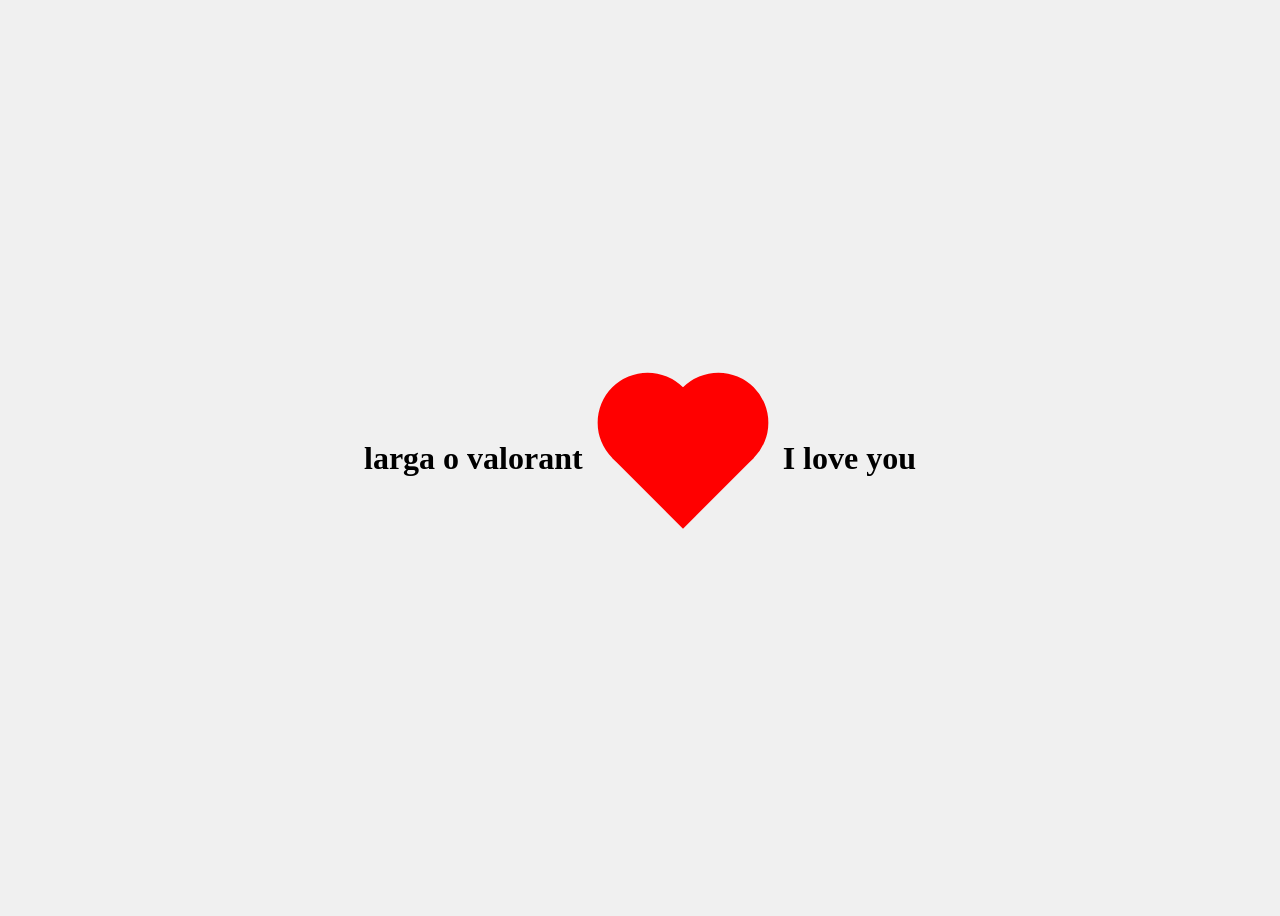
==== kohari/kohari.html @ 977d7405 ".." ====
<!DOCTYPE html>
<html lang="pt-BR">
<head>
    <meta charset="UTF-8">
    <meta name="viewport" content="width=device-width, initial-scale=1.0">
    <title>larga o valorant</title>
    <link rel="stylesheet" href="styles.css">
</head>
<body>
<h1>larga o valorant</h1>

    <div class="coracao"></div>
<h1>I love you</h1>

</body>
</html>
---- kohari/styles.css ----
body {
    display: flex;
    justify-content: center;
    align-items: center;
    height: 100vh;
    background-color: #f0f0f0;
}

.coracao {
    position: relative;
    width: 100px;
    height: 100px;
    background-color: red;
    transform: rotate(-45deg);
    margin: 50px;
}

.coracao::before,
.coracao::after {
    content: "";
    position: absolute;
    width: 100px;
    height: 100px;
    background-color: red;
    border-radius: 50%;
}

.coracao::before {
    top: -50px;
    left: 0;
}

.coracao::after {
    left: 50px;
    top: 0;
}
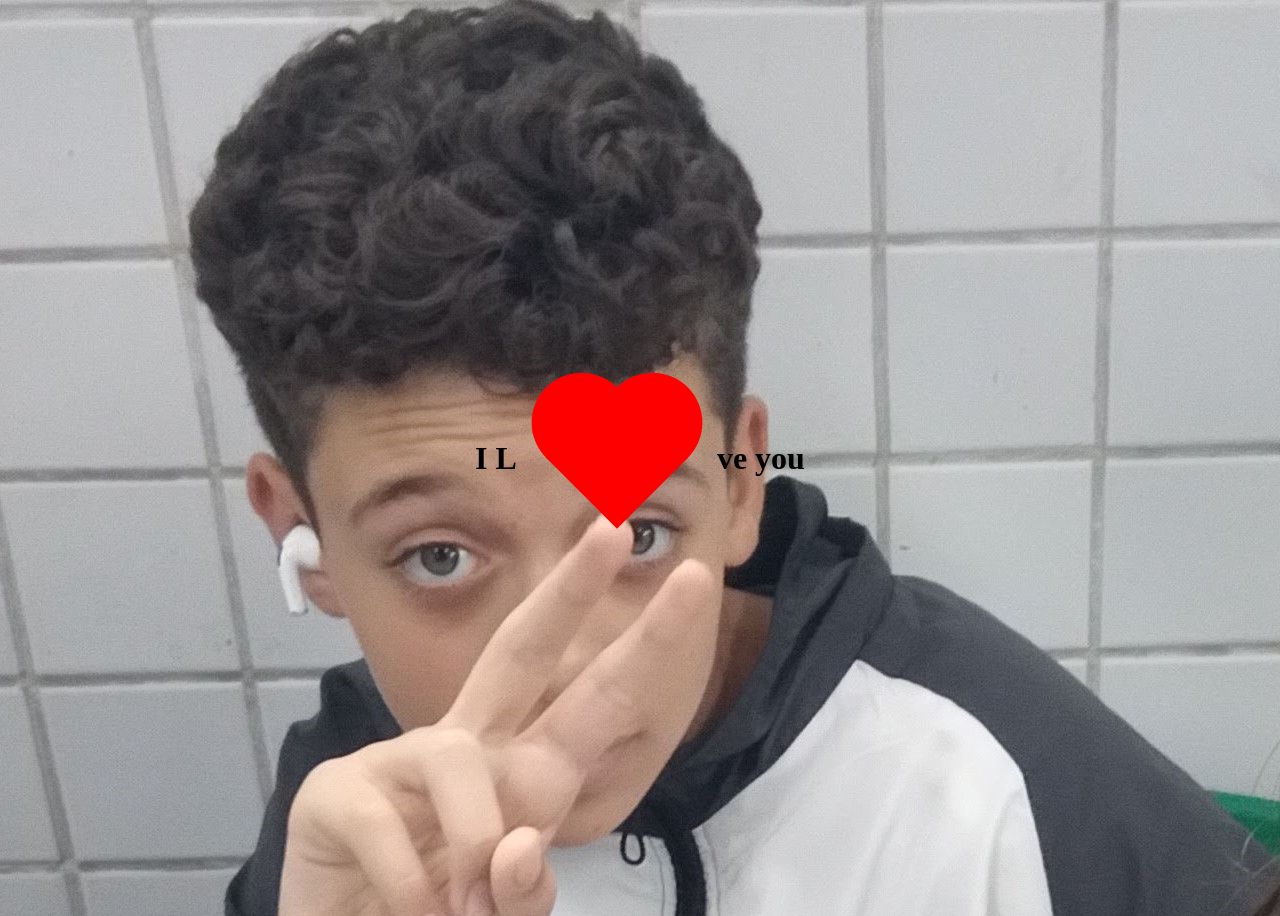
==== commit df3f9db6: "." ====
--- a/kohari/kohari.html
+++ b/kohari/kohari.html
@@ -6,12 +6,11 @@
     <title>larga o valorant</title>
     <link rel="stylesheet" href="styles.css">
 </head>
-<body>
-<h1>larga o valorant</h1>
+<body background="IMG_20240627_091135471.jpg">
 
+<h1>I L </h1>
     <div class="coracao"></div>
-<h1>I love you</h1>
+<h1>ve you</h1>
 
 </body>
-</html>
-
+</html>
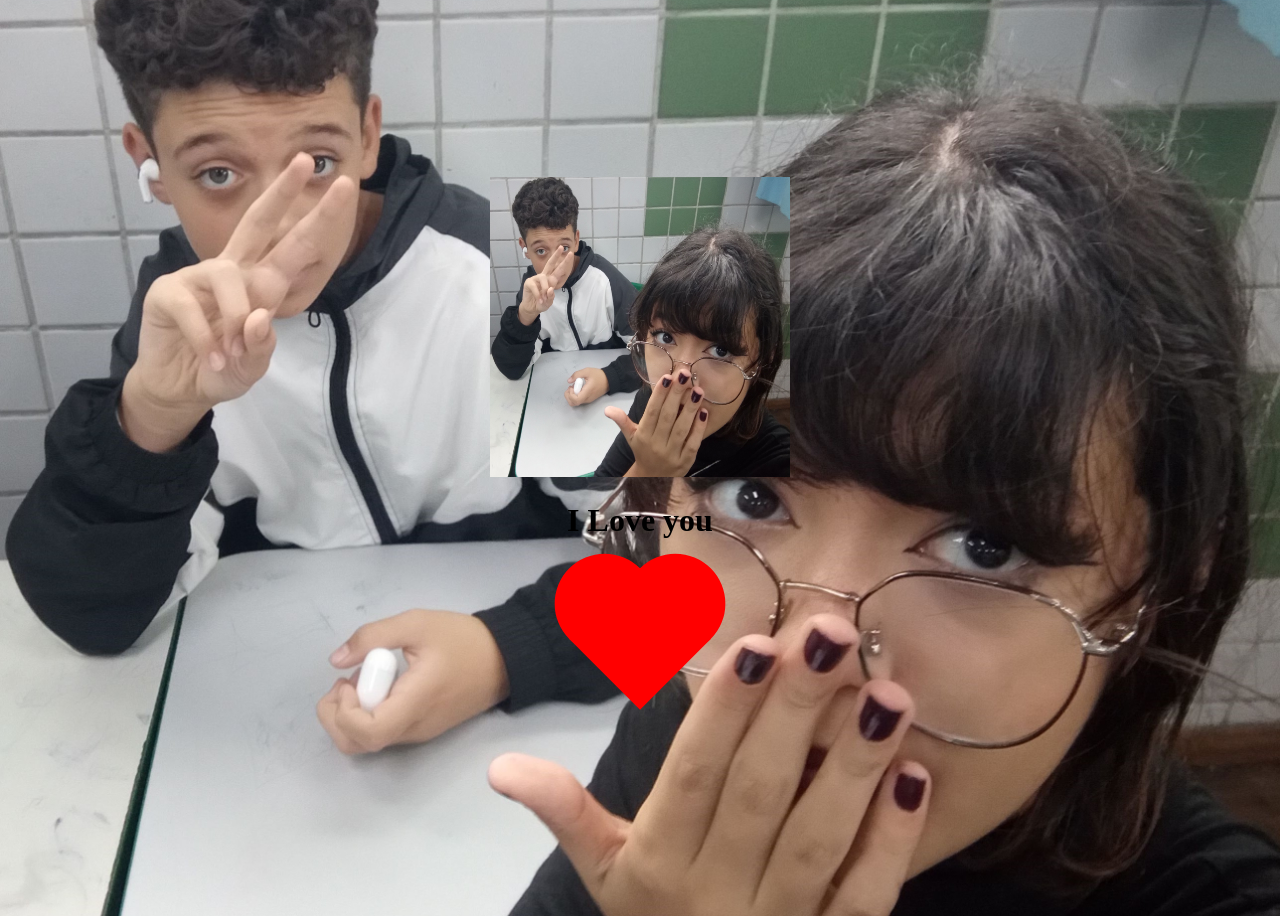
==== commit 74e0937a: "." ====
--- a/kohari/kohari.html
+++ b/kohari/kohari.html
@@ -6,11 +6,9 @@
     <title>larga o valorant</title>
     <link rel="stylesheet" href="styles.css">
 </head>
-<body background="IMG_20240627_091135471.jpg">
+<body>
+    <center><img src="IMG_20240627_091135471.jpg" alt="foto" height="300px" width="300px">
 
-<h1>I L </h1>
+<h1>I Love you </h1>
     <div class="coracao"></div>
-<h1>ve you</h1>
-
-</body>
 </html>
--- a/kohari/styles.css
+++ b/kohari/styles.css
@@ -3,7 +3,6 @@
     justify-content: center;
     align-items: center;
     height: 100vh;
-    background-color: #f0f0f0;
 }
 
 .coracao {
@@ -34,3 +33,12 @@
     left: 50px;
     top: 0;
 }
+ 
+html {
+    min-height: 100%;
+    background-image: url(IMG_20240627_091135471.jpg);
+    background-size: cover;
+    background-repeat: no-repeat;
+    background-position: center center;
+ }
+ 
